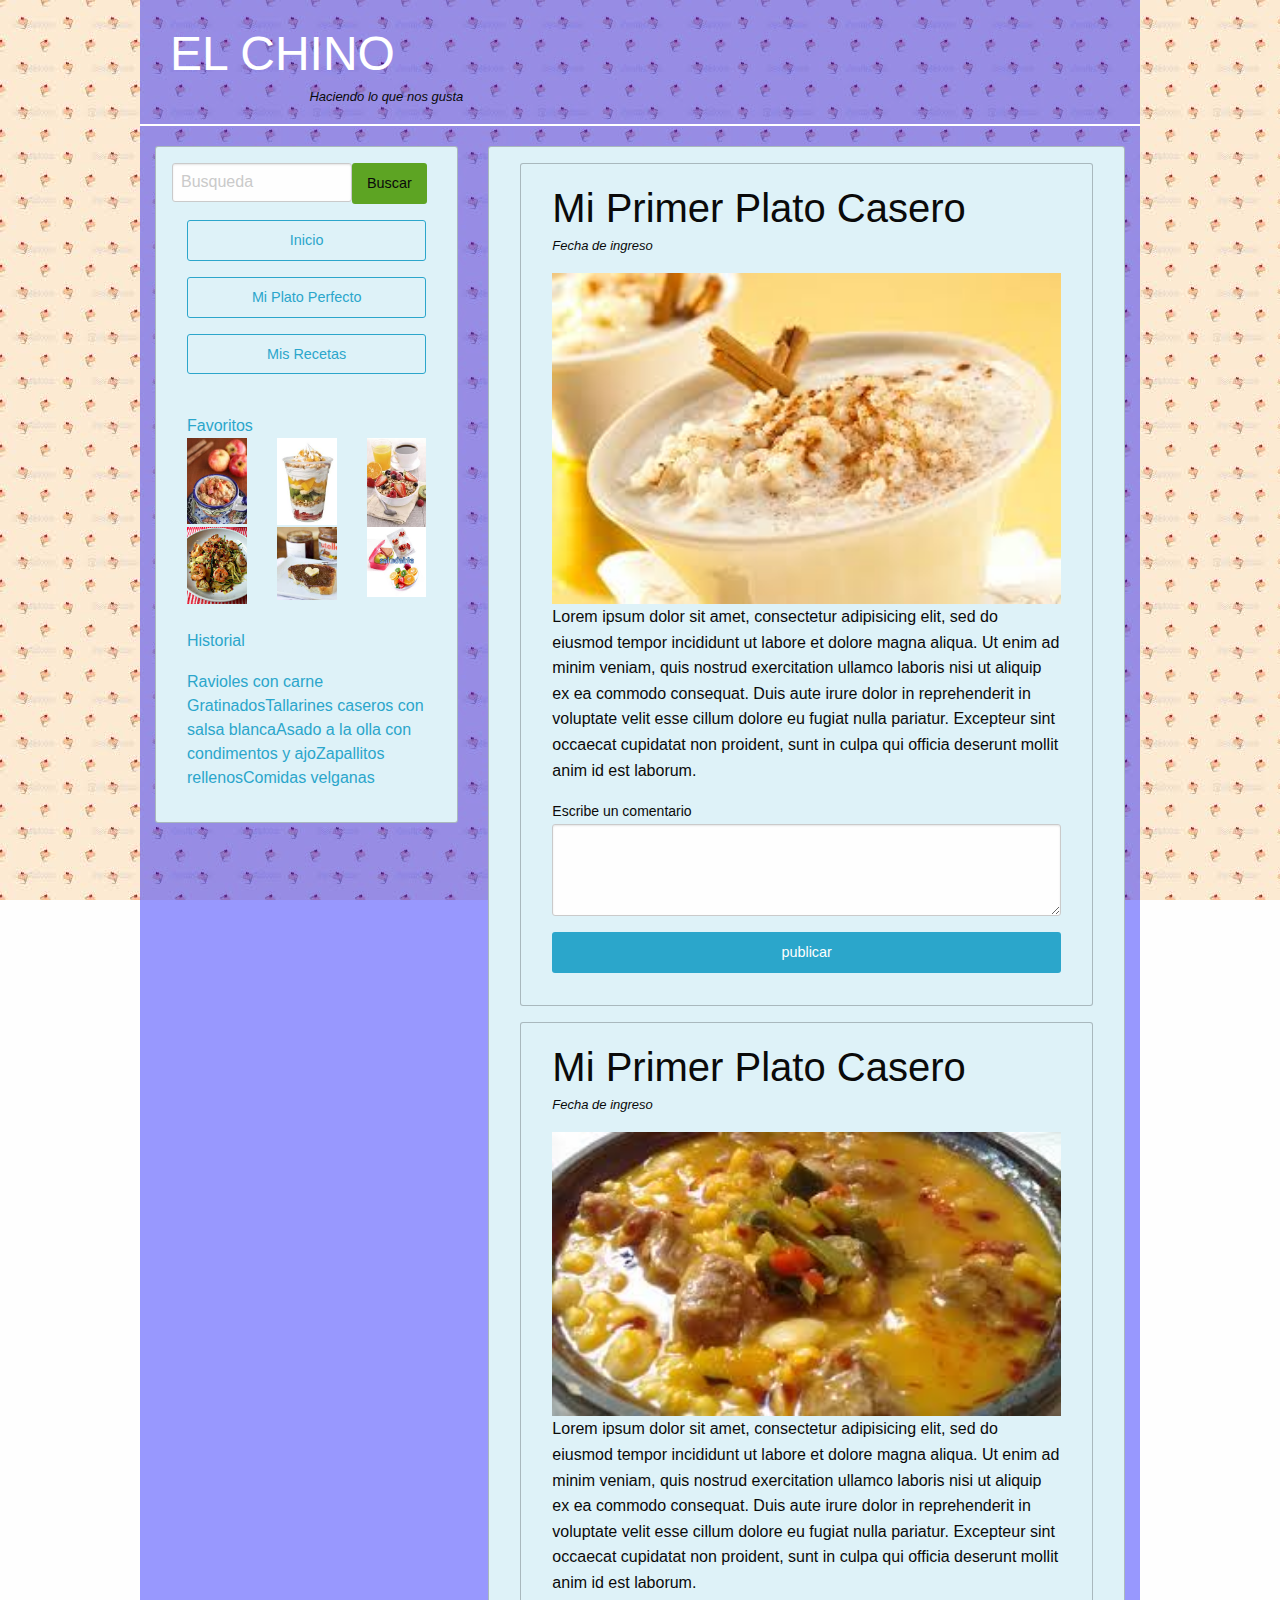
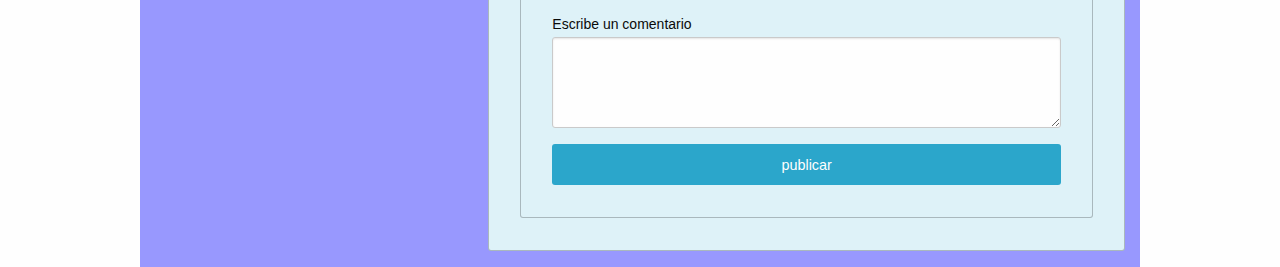
==== 02-blog de gastronomia/index.html @ 7f1fb6da "Initial commit" ====
<!doctype html>
<html>

  <head>
    <meta charset="utf-8">
    <meta http-equiv="x-ua-compatible" content="ie=edge">
    <meta name="viewport" content="width=device-width, initial-scale=1.0">
    <title>Foundation for Sites</title>
    <link rel="stylesheet" href="css/foundation.css">
    <link rel="stylesheet" href="css/app.css">
  </head>


<body style="background-image: url(img/fondo.jpg);background-attachment: fixed">

    <div class="row columns opacity ubicacion show-for-medium">
        <div class=" columns large-4 small-4">
          <h1 class="negro">EL CHINO</h1>
          <p class="help-text" id="ayudatexto2">Haciendo lo que nos gusta</p>
      </div>
    </div>


    <div class="row opacity align-center general">
      <div class="large-4 columns show-for-medium">
        <div class="primary callout">
          <div class="column">
            <div class="row collapse">
              <div class="large-8 small-8 columns">
                <input type="text" placeholder="Busqueda">
              </div>
              <div class="large-4 small-4 columns">
                <a href="#" class="success button expand">Buscar</a>
              </div>
            </div>
          </div>
          <div class="columns">
            <div >
                <a href="#" class="hollow button expanded">Inicio</a>
                <a href="#" class="hollow button expanded">Mi Plato Perfecto</a>
                <a href="#" class="hollow button expanded">Mis Recetas</a>
            </div>
          </div>
          <br>

          <div class="column">
            <a href="">Favoritos</a>
              <div class="row large-up-3">
                <div class="column"><a href="#"><img src="img/favorito1.jpg"></a></div>
                <div class="column"><a href="#"><img src="img/favorito2.jpg"></a></div>
                <div class="column"><a href="#"><img src="img/favorito3.jpg"></a></div>

                <div class="column"><a href="#"><img src="img/favorito4.jpg"></a></div>
                <div class="column"><a href="#"><img src="img/favorito5.jpg"></a></div>
                <div class="column"><a href="#"><img src="img/favorito6.jpg"></a></div>
              </div>
          </div>
          <br>
          <div class="column">
            <p><a href="#">Historial</a></p>
            <table class="table">
              <a href="#">Ravioles con carne Gratinados</a>
              <a href="#">Tallarines caseros con salsa blanca</a>
              <a href="#">Asado a la olla con condimentos y ajo</a>
              <a href="#">Zapallitos rellenos</a>
              <a href="#">Comidas velganas</a>
            </table>
          </div>

        </div>
      </div>


      <div class="large-8 columns">
        <div class="primary callout">
          <div class="large-12 columns">
            <div class="primary callout">
              <div class="columns">
                <h2 >Mi Primer Plato Casero</h2>
                <p class="help-text" id="ayudatexto">Fecha de ingreso</p>
              </div>
              <div class="columns">
                <img src="img/receta1.jpg" class="receta">
              </div>
              <div class="columns">
                <p>Lorem ipsum dolor sit amet, consectetur adipisicing elit, sed do eiusmod
                tempor incididunt ut labore et dolore magna aliqua. Ut enim ad minim veniam,
                quis nostrud exercitation ullamco laboris nisi ut aliquip ex ea commodo
                consequat. Duis aute irure dolor in reprehenderit in voluptate velit esse
                cillum dolore eu fugiat nulla pariatur. Excepteur sint occaecat cupidatat non
                proident, sunt in culpa qui officia deserunt mollit anim id est laborum.</p>
              </div>
              <div class="columns">
                <label>Escribe un comentario
                  <textarea name="comentario1" rows="4" cols="80"></textarea>
                </label>
                <a href="#" class="button expanded"><i class="fi-[pencil]"></i>publicar</a>
              </div>
            </div>
          </div>

          <div class="large-12 columns">
            <div class="primary callout">
              <div class="columns">
                <h2 >Mi Primer Plato Casero</h2>
                <p class="help-text" id="ayudatexto">Fecha de ingreso</p>
              </div>
              <div class="columns">
                <img src="img/receta2.jpg" class="receta">
              </div>
              <div class="columns">
                <p>Lorem ipsum dolor sit amet, consectetur adipisicing elit, sed do eiusmod
                tempor incididunt ut labore et dolore magna aliqua. Ut enim ad minim veniam,
                quis nostrud exercitation ullamco laboris nisi ut aliquip ex ea commodo
                consequat. Duis aute irure dolor in reprehenderit in voluptate velit esse
                cillum dolore eu fugiat nulla pariatur. Excepteur sint occaecat cupidatat non
                proident, sunt in culpa qui officia deserunt mollit anim id est laborum.</p>
              </div>
              <div class="columns">
                <label>Escribe un comentario
                  <textarea name="comentario1" rows="4" cols="80"></textarea>
                </label>
                <a href="#" class="button expanded">publicar</a>
              </div>
            </div>
          </div>
        </div>

      </div>
    </div>

    <script src="js/vendor/jquery.js"></script>
    <script src="js/vendor/what-input.js"></script>
    <script src="js/vendor/foundation.js"></script>
    <script src="js/app.js"></script>


</body>
</html>
---- 02-blog de gastronomia/css/app.css ----
#ayudatexto2{
  text-align: right;
}
.ubicacion{
  padding-top: 20px;
  border-bottom: 2px solid white;
  color: white;
}
.opacity{
  background-color:rgba(0,0,255,0.4);
}

.centro{
  width: 90%;
  margin: 0 auto;
}

.receta{
  width: 100%;
  height: 100%;
}

.general{
  padding-top: 20px;
}
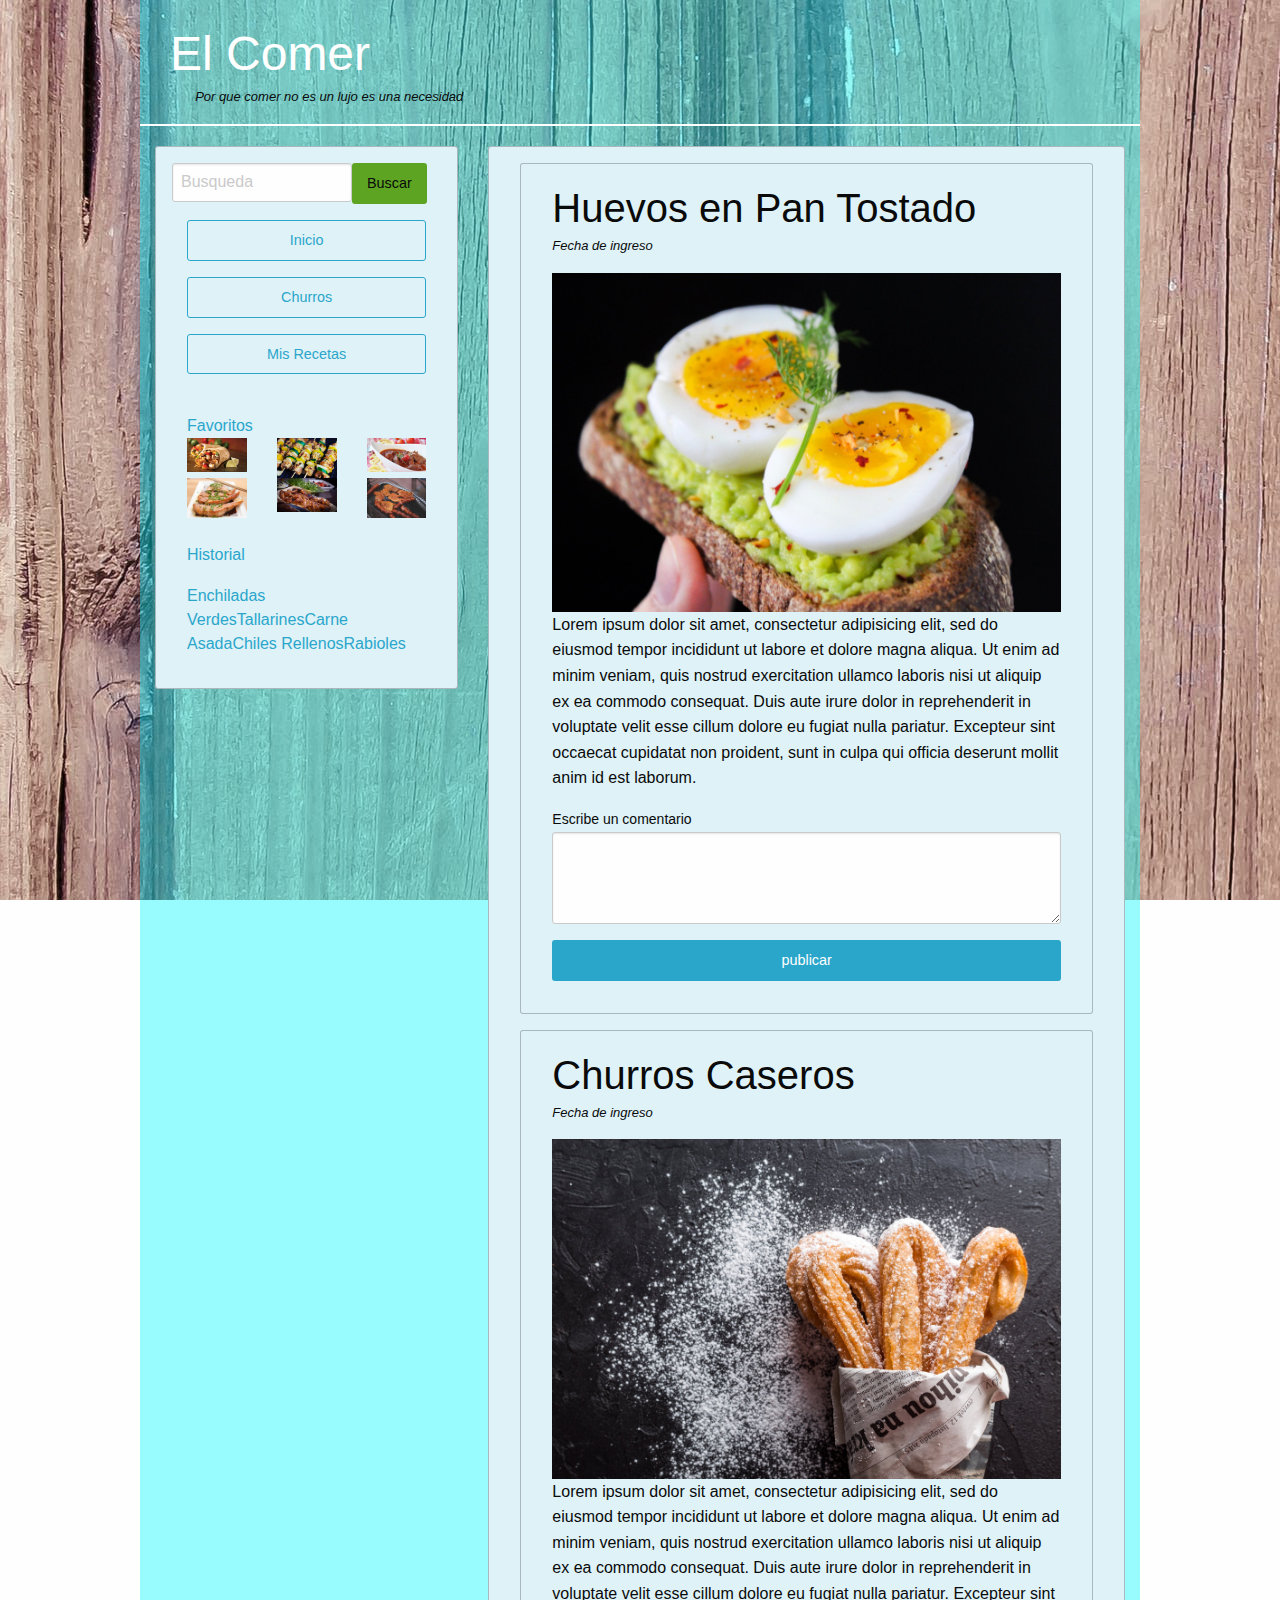
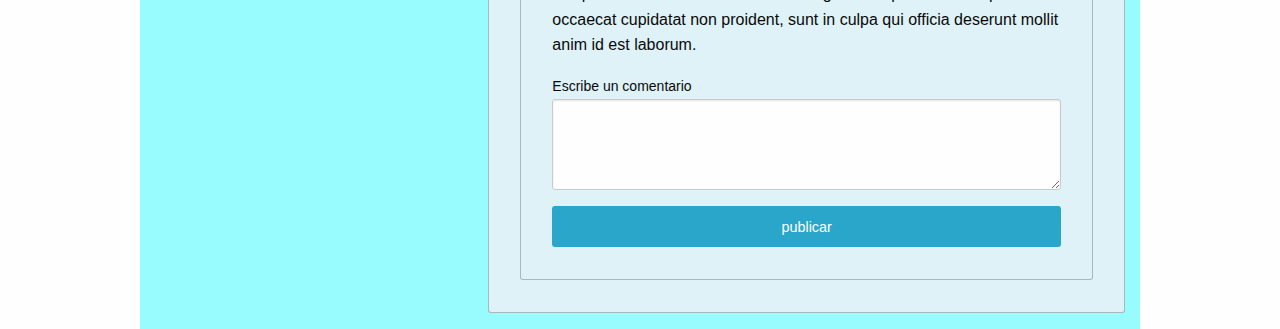
==== commit 4e432913: "Mejoras" ====
--- a/02-blog de gastronomia/index.html
+++ b/02-blog de gastronomia/index.html
@@ -5,7 +5,7 @@
     <meta charset="utf-8">
     <meta http-equiv="x-ua-compatible" content="ie=edge">
     <meta name="viewport" content="width=device-width, initial-scale=1.0">
-    <title>Foundation for Sites</title>
+    <title>Blog - Mis Receras</title>
     <link rel="stylesheet" href="css/foundation.css">
     <link rel="stylesheet" href="css/app.css">
   </head>
@@ -15,8 +15,8 @@
 
     <div class="row columns opacity ubicacion show-for-medium">
         <div class=" columns large-4 small-4">
-          <h1 class="negro">EL CHINO</h1>
-          <p class="help-text" id="ayudatexto2">Haciendo lo que nos gusta</p>
+          <h1 class="negro">El Comer</h1>
+          <p class="help-text" id="ayudatexto2">Por que comer no es un lujo es una necesidad</p>
       </div>
     </div>
 
@@ -37,7 +37,7 @@
           <div class="columns">
             <div >
                 <a href="#" class="hollow button expanded">Inicio</a>
-                <a href="#" class="hollow button expanded">Mi Plato Perfecto</a>
+                <a href="#" class="hollow button expanded">Churros</a>
                 <a href="#" class="hollow button expanded">Mis Recetas</a>
             </div>
           </div>
@@ -59,11 +59,11 @@
           <div class="column">
             <p><a href="#">Historial</a></p>
             <table class="table">
-              <a href="#">Ravioles con carne Gratinados</a>
-              <a href="#">Tallarines caseros con salsa blanca</a>
-              <a href="#">Asado a la olla con condimentos y ajo</a>
-              <a href="#">Zapallitos rellenos</a>
-              <a href="#">Comidas velganas</a>
+              <a href="#">Enchiladas Verdes</a>
+              <a href="#">Tallarines</a>
+              <a href="#">Carne Asada</a>
+              <a href="#">Chiles Rellenos</a>
+              <a href="#">Rabioles</a>
             </table>
           </div>
 
@@ -76,7 +76,7 @@
           <div class="large-12 columns">
             <div class="primary callout">
               <div class="columns">
-                <h2 >Mi Primer Plato Casero</h2>
+                <h2 >Huevos en Pan Tostado</h2>
                 <p class="help-text" id="ayudatexto">Fecha de ingreso</p>
               </div>
               <div class="columns">
@@ -102,7 +102,7 @@
           <div class="large-12 columns">
             <div class="primary callout">
               <div class="columns">
-                <h2 >Mi Primer Plato Casero</h2>
+                <h2 >Churros Caseros</h2>
                 <p class="help-text" id="ayudatexto">Fecha de ingreso</p>
               </div>
               <div class="columns">
--- a/02-blog de gastronomia/css/app.css
+++ b/02-blog de gastronomia/css/app.css
@@ -9,7 +9,7 @@
   color: white;
 }
 .opacity{
-  background-color:rgba(0,0,255,0.4);
+  background-color:rgba(0,250,255,0.4);
 }
 
 .centro{
